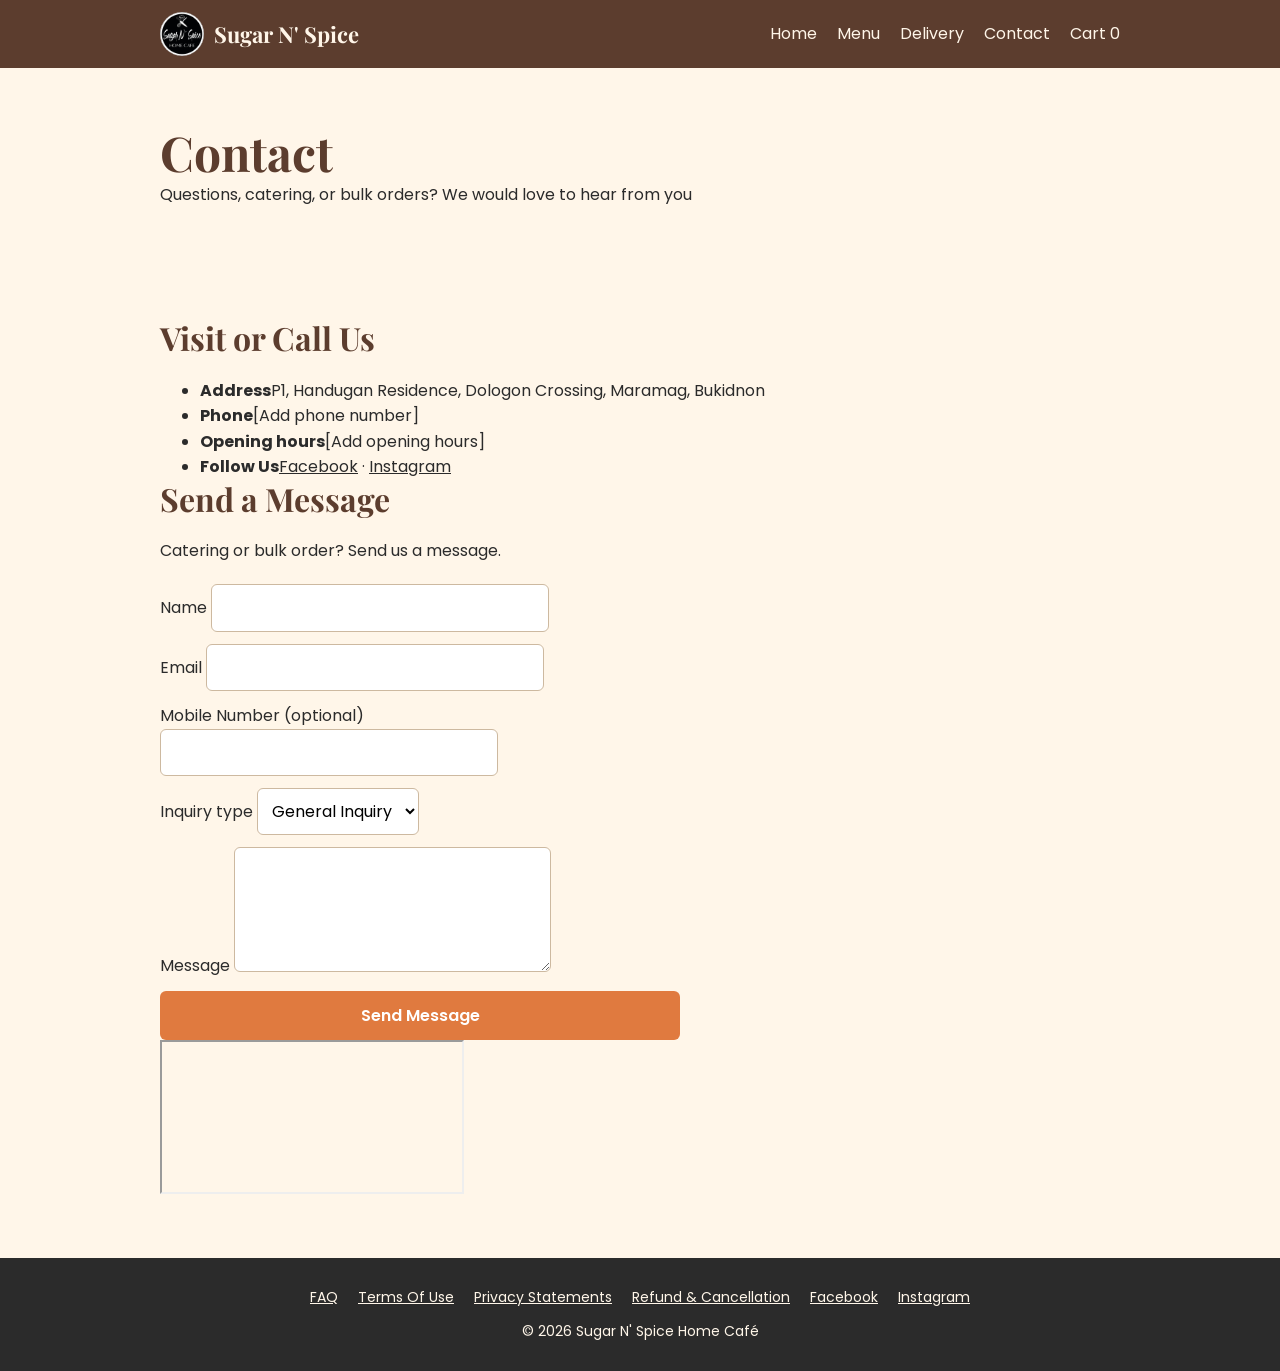
==== contact.html @ fd6f9949 "Added Contact.html" ====
<!DOCTYPE html>
<html lang="en">
    <head>
        <meta charset="UTF-8">
        <meta name="viewport" content="width=device-width, initial-scale=1">
        <title>Contact | Sugar N' Spice Café</title>
        <link href="https://fonts.googleapis.com/css2?family=Playfair+Display:wght@600;700&family=Poppins:wght@400;600&display=swap" rel="stylesheet">
        <link rel="stylesheet" href="css/style.css">
        <link rel="stylesheet" href="css/contact.css">
    </head>
    <body>
        <header>
            <nav aria-label="Main">
                <a class="logo" href="index.html"><img src="images/logo.avif" alt="Sugar N' Spice Home Café">Sugar N' Spice</a>
                <ul>
                    <li><a href="index.html">Home</a></li>
                    <li><a href="menu.html">Menu</a></li>
                    <li><a href="delivery.html">Delivery</a></li>
                    <li><a href="contact.html" aria-current="page">Contact</a></li>
                    <li><a href="menu.html#cart">Cart <span class="cart-badge" data-cart-count>0</span></a></li>
                </ul>
            </nav>
        </header>

        <section class="page-head">
            <h1>Contact</h1>
            <p>Questions, catering, or bulk orders? We would love to hear from you</p>
        </section>

        <section id="contact">
            <div class="contact-layout">
                <div>
                    <h2>Visit or Call Us</h2>
                    <ul class="details">
                        <li><strong>Address</strong>P1, Handugan Residence, Dologon Crossing, Maramag, Bukidnon</li>
                        <li><strong>Phone</strong><span class="placeholder">[Add phone number]</span></li>
                        <li><strong>Opening hours</strong><span class="placeholder">[Add opening hours]</span></li>
                        <li><strong>Follow Us</strong><a href="#">Facebook</a> &middot; <a href="#">Instagram</a></li>
                    </ul>
                </div>

                <div>
                    <h2>Send a Message</h2>
                    <p style="margin-bottom: 20px;">Catering or bulk order? Send us a message.</p>
                    <form id="contact-form">
                        <label class="field">Name
                            <input type="text" name="name" autocomplete="name" requred>
                        </label>
                        <label class="field">Email
                            <input type="email" name="email" autocomplete="email" required>
                        </label>
                        <label class="field">Mobile Number (optional)
                            <input type="tel" name="phone" autocomplete="tel" inputmode="tel">
                        </label>
                        <label class="field">Inquiry type
                            <select name="type"><option>General Inquiry</option><option>Catering</option><option>Bulk Order</option></select>
                        </label>
                        <label class="field">Message
                            <textarea name="message" rows="4" required></textarea>
                        </label>
                        <button class="btn" type="submit">Send Message</button>
                        <p class="form-status" id="contact-status" role="status" hidden></p>
                    </form>
                </div>
            </div>

            <div class="map">
                <iframe title="Sugar N' Spice Home Café location" loading="lazy" referrerpolicy="no-referrer-when-downgrade" src="https://www.google.com/maps?q=Dologon+Crossing,+Maramag,+Bukidnon&amp;output=embed"></iframe>
            </div>
        </section>

        <footer>
            <ul>
                <li><a href="#">FAQ</a></li>
                <li><a href="#">Terms Of Use</a></li>
                <li><a href="#">Privacy Statements</a></li>
                <li><a href="#">Refund &amp; Cancellation</a></li>
                <li><a href="#">Facebook</a></li>
                <li><a href="#">Instagram</a></li>
            </ul>
            <p>© 2026 Sugar N' Spice Home Café</p>
        </footer>
    </body>
</html>
---- css/style.css ----
:root {
  --brown: #5C3D2E;   /* primary */
  --cream: #FFF6E9;   /* background */
  --terracotta: #E07A3F; /* buttons */
  --olive: #6B7F4E;   /* highlights */
  --text: #2B2B2B;
}
* { 
  box-sizing: border-box; 
  margin: 0; 
}
body { font: 16px/1.6 'Poppins', Lato, sans-serif; 
      background: var(--cream); 
      color: var(--text); 
     }
h1, h2, h3 { 
  font-family: 'Playfair Display', serif; 
  color: var(--brown); 
  line-height: 1.2; 
}
h1 { 
  font-size: clamp(32px, 6vw, 48px); 
}
h2 { 
  font-size: 32px; 
  margin-bottom: 20px; 
}
section { 
  max-width: 1000px; 
  margin: auto; 
  padding: 56px 20px; 
}
a { 
  color: inherit; }

header {
  background: var(--brown); 
  color: var(--cream);
  position: sticky;
  top: 0;
  z-index: 5;
}

nav {
  max-width: 1000px;
  margin: auto;
  padding: 12px 20px;
  display: flex;
  flex-wrap: wrap;
  justify-content: space-between;
  align-items: center;
  gap: 8px;
}

.logo {
  font: 700 22px 'Playfair Display', serif;
  text-decoration: none;
  display: flex;
  align-items: center;
  gap: 10px;
}

.logo img {
  width: 44px;
  height: 44px;
  border-radius: 50%;
}

nav ul {
  list-style: none;
  display: flex;
  gap: 20px;
  padding: 0;
}

nav ul a {
  text-decoration: none;
}

nav ul a:hover {
  color: var(--terracotta);
}

.btn {
  display: inline-block;
  background: var(--terracotta);
  color: #fff;
  padding: 12px 28px;
  border: 0;
  border-radius: 6px;
  font: 600 16px 'Poppins', sans-serif;
  text-decoration: none;
  cursor: pointer;
}

.btn:hover {
  background: var(--brown);
}

.hero {
  text-align: center;
  padding: 88px 20px;
  background: var(--brown);
  color: var(--cream);
  max-width: none;
}

.hero-logo {
  width: 180px;
  height: 180px;
  border-radius: 50%;
  margin-bottom: 24px;
  box-shadow: 0 0 0 4px var(--terracotta), 0 8px 24px rgba(0, 0, 0, 0.35);
}

.hero h1 {
  color: var(--cream);
}

.hero p {
  max-width: 560px;
  margin: 16px auto 28px;
}

.grid {
  display: grid;
  grid-template-columns: repeat(auto-fit, minmax(220px, 1fr));
  gap: 20px;
}

.card {
  background: #fff;
  border: 1px solid #ead9c3;
  border-radius: 8px;
  padding: 20px;
  display: flex;
  flex-direction: column;
}

.card-img {
  width: calc(100% + 40px);
  margin: -20px -20px 16px;
  aspect-ratio: 4 / 3;
  object-fit: cover;
  display: block;
  border-radius: 8px 8px 0 0;
}

.card .btn {
  margin-top: auto;
  align-self: flex-start;
}

.card .price {
  margin-bottom: 14px;
}

.card h3 {
  font-size: 20px;
  margin-bottom: 6px;
}

.price {
  font-weight: 600;
  color: var(--terracotta);
}

table {
  width: 100%;
  border-collapse: collapse;
  background: #fff;
}

th, td {
  padding: 10px 14px;
  text-align: left;
  border-bottom: 1px solid #ead9c3;
}

th {
  background: var(--olive);
  color: #fff;
}

form {
  display: grid;
  gap: 12px;
  max-width: 520px;
}

input, select, textarea {
  padding: 10px;
  border: 1px solid #cdb9a0;
  border-radius: 6px;
  font: inherit;
  background: #fff;
}

footer {
  background: var(--text);
  color: var(--cream);
  text-align: center;
  padding: 28px 20px;
  font-size: 14px;
}

footer ul {
  list-style: none;
  padding: 0;
  display: flex;
  flex-wrap: wrap;
  justify-content: center;
  gap: 8px 20px;
  margin-bottom: 12px;
}

@media (max-width: 600px) { 
  nav ul { gap: 12px;
  font-size: 14px; 
         }
}
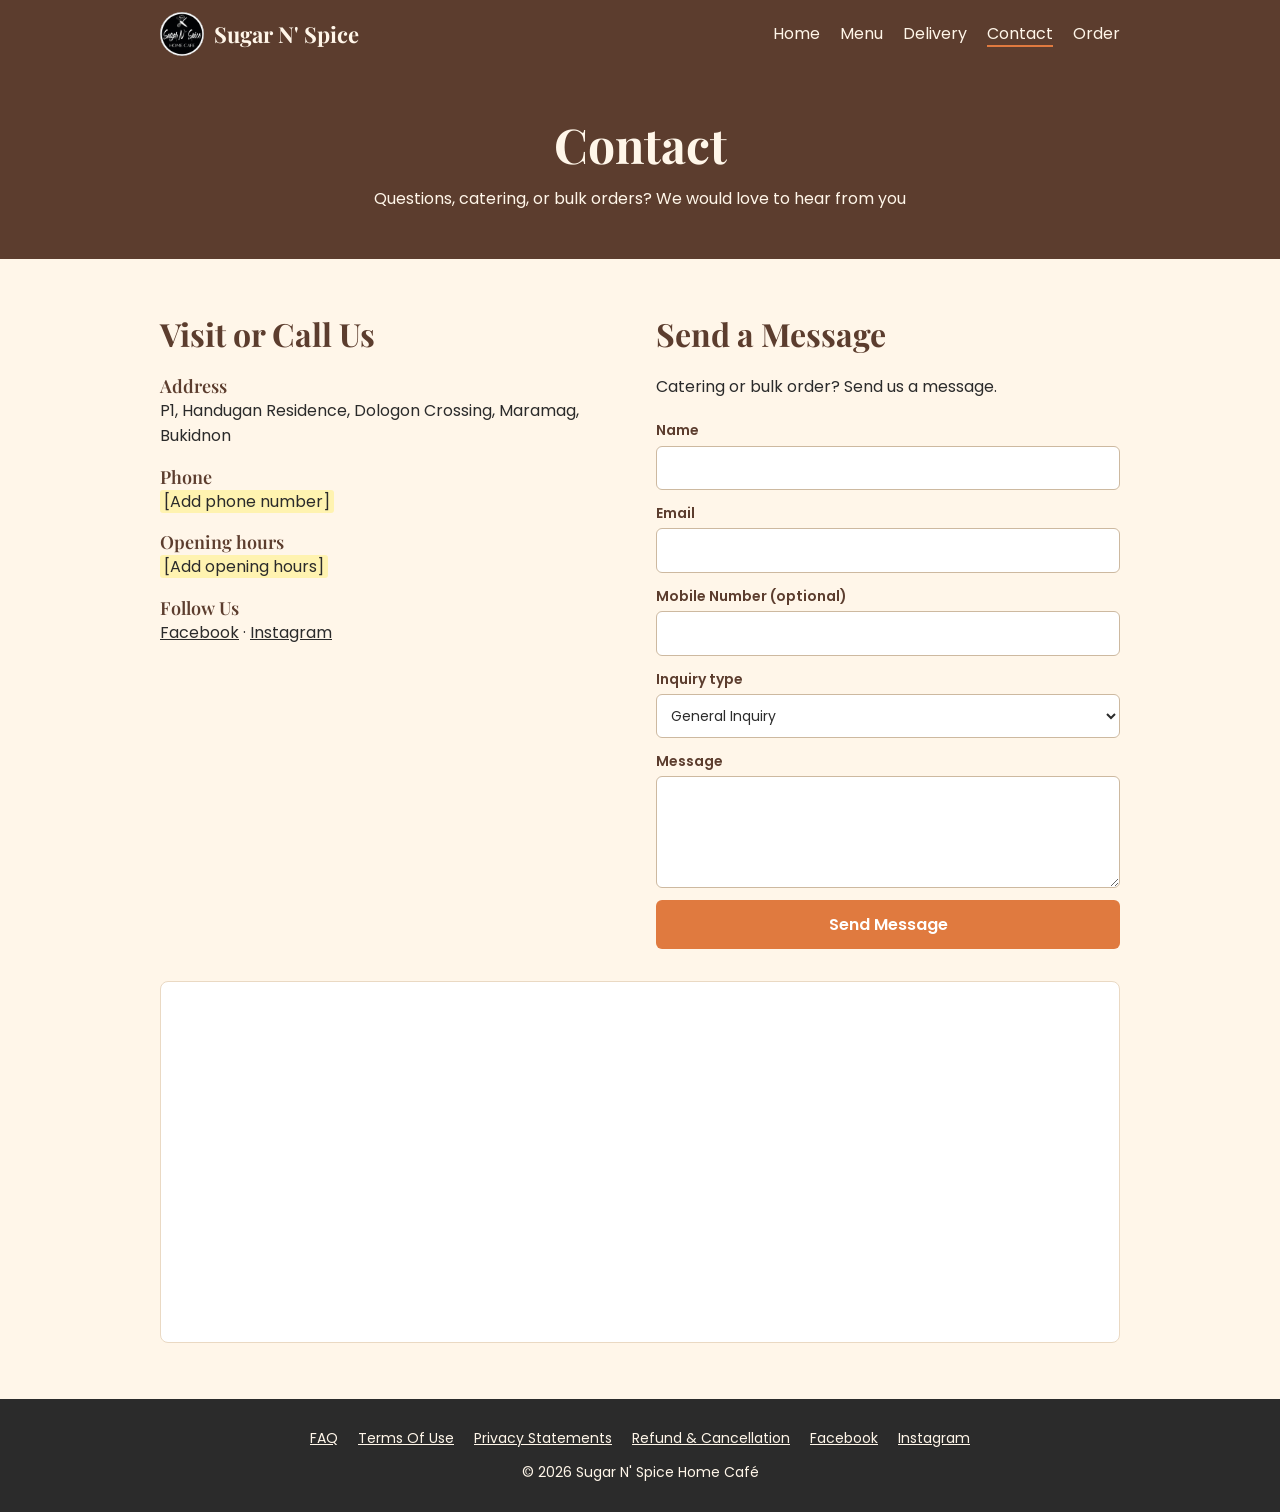
==== commit e5b1be44: "Polishing and Removing JavaScript implementations" ====
--- a/contact.html
+++ b/contact.html
@@ -17,7 +17,7 @@
                     <li><a href="menu.html">Menu</a></li>
                     <li><a href="delivery.html">Delivery</a></li>
                     <li><a href="contact.html" aria-current="page">Contact</a></li>
-                    <li><a href="menu.html#cart">Cart <span class="cart-badge" data-cart-count>0</span></a></li>
+                    <li><a href="menu.html#order-details">Order</a></li>
                 </ul>
             </nav>
         </header>
@@ -44,7 +44,7 @@
                     <p style="margin-bottom: 20px;">Catering or bulk order? Send us a message.</p>
                     <form id="contact-form">
                         <label class="field">Name
-                            <input type="text" name="name" autocomplete="name" requred>
+                            <input type="text" name="name" autocomplete="name" required>
                         </label>
                         <label class="field">Email
                             <input type="email" name="email" autocomplete="email" required>
@@ -59,7 +59,6 @@
                             <textarea name="message" rows="4" required></textarea>
                         </label>
                         <button class="btn" type="submit">Send Message</button>
-                        <p class="form-status" id="contact-status" role="status" hidden></p>
                     </form>
                 </div>
             </div>
--- a/css/style.css
+++ b/css/style.css
@@ -218,4 +218,73 @@
   nav ul { gap: 12px;
   font-size: 14px; 
          }
+}
+
+
+:focus-visible {
+  outline: 3px solid var(--terracotta);
+  outline-offset: 2px;
+}
+
+section[id], aside[id], .menu-cat[id] {
+  scroll-margin-top: 72px;
+}
+
+nav ul a[aria-current="page"] {
+  text-decoration: underline;
+  text-decoration-color: var(--terracotta);
+  text-decoration-thickness: 2px;
+  text-underline-offset: 6px;
+}
+
+.placeholder {
+  background: #fff3b0;
+  padding: 0 4px;
+  border-radius: 3px;
+}
+
+/* Title band at the top of the inner pages */
+.page-head {
+  text-align: center;
+  padding: 48px 20px;
+  background: var(--brown);
+  color: var(--cream);
+  max-width: none;
+}
+
+.page-head h1 {
+  color: var(--cream);
+}
+
+.page-head p {
+  max-width: 560px;
+  margin: 12px auto 0;
+}
+
+/* Form labels */
+fieldset {
+  border: 0;
+  padding: 0;
+  min-width: 0;
+}
+
+legend {
+  font-weight: 600;
+  color: var(--brown);
+  margin-bottom: 6px;
+}
+
+.field {
+  display: grid;
+  gap: 4px;
+  font-size: 14px;
+  font-weight: 600;
+  color: var(--brown);
+}
+
+.field input, .field select, .field textarea {
+  width: 100%;
+  min-width: 0;
+  font-weight: 400;
+  color: var(--text);
 }
--- a/css/contact.css
+++ b/css/contact.css
@@ -0,0 +1,48 @@
+.contact-layout {
+    display: grid;
+    grid-template-columns: 1fr 1fr;
+    gap: 32px;
+    align-items: start;
+}
+
+.contact-layout form {
+    max-width: none;
+}
+
+.details {
+    list-style: none;
+    padding: 0;
+    display: grid;
+    gap: 16px;
+}
+
+.details strong {
+    display: block;
+    font: 600 18px 'Playfair Display', serif;
+    color: var(--brown);
+}
+
+.map {
+    margin-top: 32px;
+    background: #fff;
+    border: 1px solid #ead9c3;
+    border-radius: 8px;
+    overflow: hidden;
+}
+
+.map iframe {
+    display: block;
+    width: 100%;
+    height: 360px;
+    border: 0;
+}
+
+.contact-layout form {
+    grid-template-columns: minmax(0, 1fr);
+}
+
+@media (max-width: 760px) {
+    .contact-layout {
+        grid-template-columns: 1fr;
+    }
+}
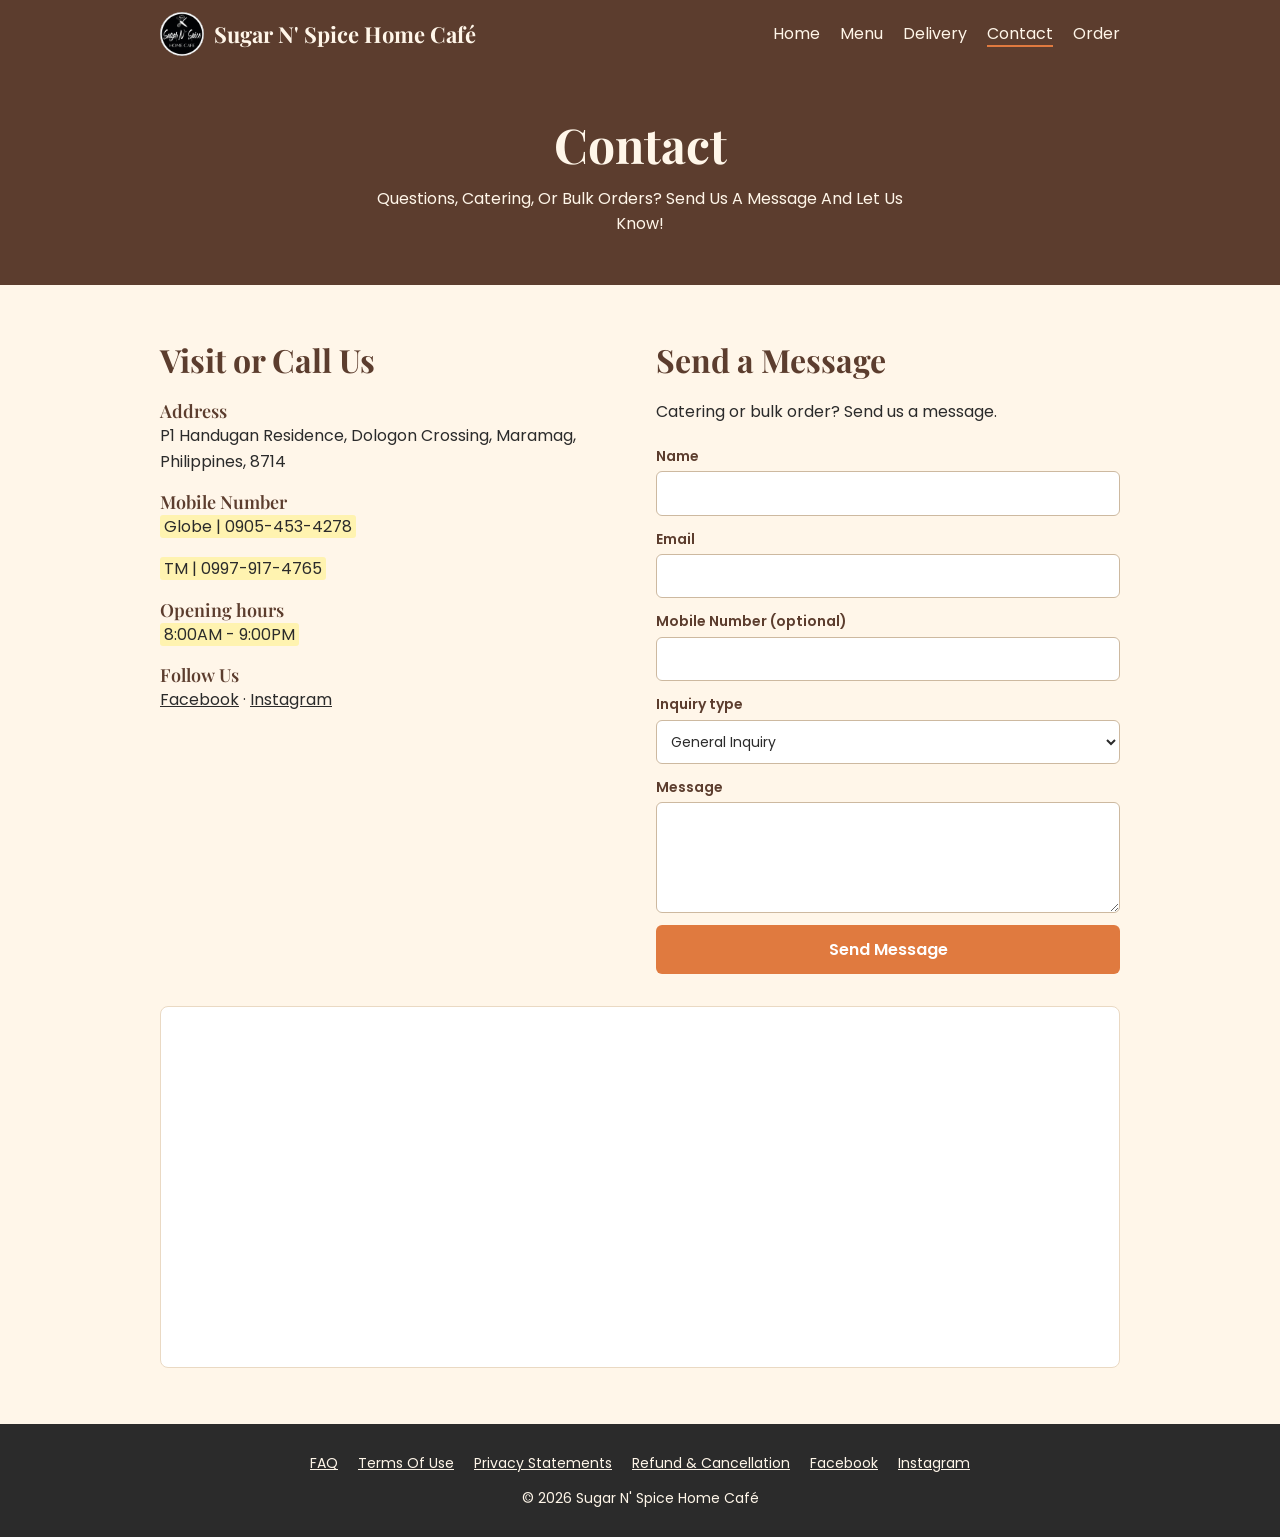
==== commit 54a488ee: "Final_Finalizing" ====
--- a/contact.html
+++ b/contact.html
@@ -11,7 +11,7 @@
     <body>
         <header>
             <nav aria-label="Main">
-                <a class="logo" href="index.html"><img src="images/logo.avif" alt="Sugar N' Spice Home Café">Sugar N' Spice</a>
+                <a class="logo" href="index.html"><img src="images/logo.avif" alt="Sugar N' Spice Home Café">Sugar N' Spice Home Café</a>
                 <ul>
                     <li><a href="index.html">Home</a></li>
                     <li><a href="menu.html">Menu</a></li>
@@ -24,7 +24,7 @@
 
         <section class="page-head">
             <h1>Contact</h1>
-            <p>Questions, catering, or bulk orders? We would love to hear from you</p>
+            <p>Questions, Catering, Or Bulk Orders? Send Us A Message And Let Us Know! </p>
         </section>
 
         <section id="contact">
@@ -32,9 +32,10 @@
                 <div>
                     <h2>Visit or Call Us</h2>
                     <ul class="details">
-                        <li><strong>Address</strong>P1, Handugan Residence, Dologon Crossing, Maramag, Bukidnon</li>
-                        <li><strong>Phone</strong><span class="placeholder">[Add phone number]</span></li>
-                        <li><strong>Opening hours</strong><span class="placeholder">[Add opening hours]</span></li>
+                        <li><strong>Address</strong>P1 Handugan Residence, Dologon Crossing, Maramag, Philippines, 8714</li>
+                        <li><strong>Mobile Number</strong><span class="placeholder">Globe | 0905-453-4278</span></li>
+                        <li><span class="placeholder">TM | 0997-917-4765</span></li>
+                        <li><strong>Opening hours</strong><span class="placeholder">8:00AM - 9:00PM</span></li>
                         <li><strong>Follow Us</strong><a href="#">Facebook</a> &middot; <a href="#">Instagram</a></li>
                     </ul>
                 </div>
--- a/css/style.css
+++ b/css/style.css
@@ -1,8 +1,8 @@
 :root {
-  --brown: #5C3D2E;   /* primary */
-  --cream: #FFF6E9;   /* background */
-  --terracotta: #E07A3F; /* buttons */
-  --olive: #6B7F4E;   /* highlights */
+  --brown: #5C3D2E;
+  --cream: #FFF6E9;
+  --terracotta: #E07A3F; 
+  --olive: #6B7F4E;
   --text: #2B2B2B;
 }
 * { 
@@ -243,7 +243,7 @@
   border-radius: 3px;
 }
 
-/* Title band at the top of the inner pages */
+
 .page-head {
   text-align: center;
   padding: 48px 20px;
@@ -261,7 +261,7 @@
   margin: 12px auto 0;
 }
 
-/* Form labels */
+
 fieldset {
   border: 0;
   padding: 0;
